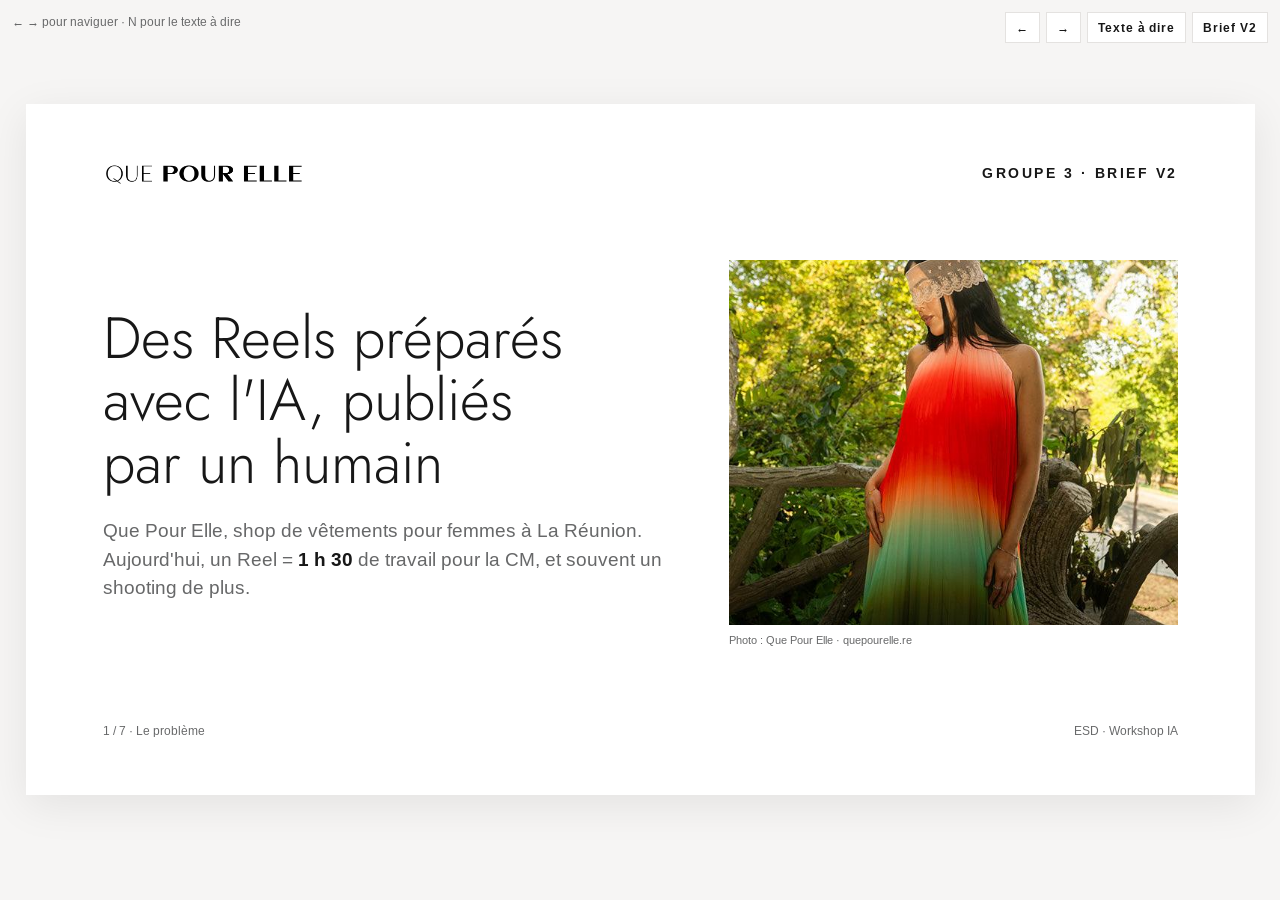
==== pitch.html @ 66012cb5 "V2 : retrait des références au cours et à la V1 Co-Authored-By: Claude Opus 5.5 <noreply@anthropic.c" ====
<!doctype html>
<html lang="fr">
<head>
<meta charset="utf-8">
<meta name="viewport" content="width=device-width,initial-scale=1,viewport-fit=cover">
<title>Que Pour Elle × IA · Pitch</title>
<meta name="description" content="Pitch du groupe 3 (Workshop IA, ESD) : Reels Instagram assistés par IA pour Que Pour Elle, en 7 slides.">
<link rel="preconnect" href="https://fonts.googleapis.com">
<link rel="preconnect" href="https://fonts.gstatic.com" crossorigin>
<link rel="stylesheet" href="https://fonts.googleapis.com/css2?family=Arimo:wght@400;500;700&family=Jost:wght@300;400;600&display=swap">
<style>
/* Deck 16:9 monochrome, DA quepourelle.re. Une slide visible à la fois sur grand écran ; empilées sur téléphone. */
:root{--bg:#ffffff;--ink:#171717;--text:#676869;--line:#e4e2e0;--surface:#f6f5f4;--risk:#c8432f;--ok:#2f6b4f;--warn:#a8610a;
  --display:"Jost","Futura","Century Gothic",system-ui,sans-serif;--body:"Arimo","Helvetica Neue",Arial,sans-serif;--logo:none}
@media (prefers-color-scheme:dark){:root:not([data-theme="light"]){--bg:#121212;--ink:#f3f2f1;--text:#a9a8a7;--line:#2e2d2c;--surface:#1c1b1b;--risk:#ef7a66;--ok:#7cc4a0;--warn:#e8a656;--logo:invert(1);color-scheme:dark}}
:root[data-theme="dark"]{--bg:#121212;--ink:#f3f2f1;--text:#a9a8a7;--line:#2e2d2c;--surface:#1c1b1b;--risk:#ef7a66;--ok:#7cc4a0;--warn:#e8a656;--logo:invert(1);color-scheme:dark}
*{box-sizing:border-box}
html,body{margin:0;height:100%}
body{background:var(--surface);color:var(--text);font-family:var(--body);overflow:hidden}
.deck{position:fixed;inset:0;display:grid;place-items:center}
.slide{width:min(96vw,calc(88vh*16/9));aspect-ratio:16/9;background:var(--bg);display:none;position:relative;
  padding:4.5% 6%;container-type:inline-size;box-shadow:0 10px 40px rgba(0,0,0,.08)}
.slide.on{display:grid;grid-template-rows:auto 1fr auto;gap:3cqi}
.slide header{display:flex;justify-content:space-between;align-items:center;font-size:1.3cqi;letter-spacing:.18em;text-transform:uppercase;color:var(--ink);font-weight:700}
.slide header img{height:2.2cqi;width:auto;filter:var(--logo)}
h1,h2{font-family:var(--display);color:var(--ink);font-weight:300;margin:0;text-wrap:balance;line-height:1.08}
h1{font-size:5.4cqi}
h2{font-size:4cqi}
p{margin:0}
.body{display:grid;gap:2.4cqi;align-content:center;font-size:1.75cqi;line-height:1.5;min-height:0}
strong{color:var(--ink)}
.split{display:grid;grid-template-columns:1.3fr 1fr;gap:4cqi;align-items:center}
.split img{width:100%;aspect-ratio:4/5;object-fit:cover;object-position:center 15%;max-height:34cqi;display:block}
.cred{font-size:1cqi;margin-top:.6cqi}
.big{font-family:var(--display);font-size:4.4cqi;color:var(--ink);font-weight:300;line-height:1;font-variant-numeric:tabular-nums}
.row{display:grid;grid-template-columns:repeat(var(--n,3),1fr);gap:2.4cqi}
.cell{border-top:.35cqi solid var(--ink);padding-top:1.4cqi;display:grid;gap:.8cqi;align-content:start}
.cell b{font-size:1.15cqi;letter-spacing:.16em;text-transform:uppercase;color:var(--ink)}
.steps{display:grid;grid-template-columns:repeat(6,1fr);gap:1cqi;font-size:1.45cqi}
.steps div{border:1px solid var(--line);padding:1.4cqi;display:grid;gap:.8cqi;align-content:start}
.w{font-size:.95cqi;letter-spacing:.14em;text-transform:uppercase;font-weight:700;padding:.3cqi .8cqi;border-radius:99px;width:max-content}
.w.h{background:var(--ink);color:var(--bg)} .w.r{border:1px solid var(--ink);color:var(--ink)} .w.ia{color:var(--ok);border:1px solid var(--ok)}
.warn{color:var(--warn);font-weight:700}
.stop{background:var(--ink);color:var(--bg);padding:2.4cqi;display:grid;gap:1cqi}
.stop strong{color:var(--bg)}
ul{margin:0;padding-left:1.2em;display:grid;gap:.6cqi}
.slide footer{display:flex;justify-content:space-between;font-size:1.1cqi;color:var(--text)}
.notes{position:fixed;left:0;right:0;bottom:0;background:var(--ink);color:var(--bg);font-size:15px;line-height:1.5;
  padding:14px max(16px,env(safe-area-inset-left,0px)) calc(14px + env(safe-area-inset-bottom,0px));max-height:34vh;overflow:auto;display:none}
.notes.on{display:block}
.notes b{letter-spacing:.12em;text-transform:uppercase;font-size:12px}
.ctrl{position:fixed;right:max(12px,env(safe-area-inset-right,0px));top:calc(12px + env(safe-area-inset-top,0px));display:flex;gap:6px;z-index:5}
.ctrl button,.ctrl a{font:600 12px var(--body);letter-spacing:.08em;background:var(--bg);color:var(--ink);border:1px solid var(--line);padding:7px 10px;cursor:pointer;text-decoration:none}
.ctrl button:focus-visible,.ctrl a:focus-visible{outline:2px solid var(--ink)}
.hint{position:fixed;left:max(12px,env(safe-area-inset-left,0px));top:calc(14px + env(safe-area-inset-top,0px));font-size:12px}
@media (max-width:700px){
  body{overflow:auto}
  .deck{position:static;display:grid;gap:16px;padding:16px max(16px,env(safe-area-inset-left,0px)) 16px max(16px,env(safe-area-inset-right,0px))}
  .slide,.slide.on{display:grid;grid-template-rows:auto 1fr auto;gap:12px;width:100%;aspect-ratio:auto;padding:22px 18px}
  .slide header{font-size:10px}.slide header img{height:14px}
  h1{font-size:28px}h2{font-size:23px}.body{font-size:15px;gap:14px}.big{font-size:34px}
  .split,.row{grid-template-columns:1fr}.steps{grid-template-columns:1fr 1fr;font-size:13px}
  .split img{max-height:260px;aspect-ratio:4/3}.cell b,.w{font-size:10px}.cred,.slide footer{font-size:10px}
  .steps div,.cell,.stop{padding:10px}
  .ctrl,.hint,.notes{display:none!important}
  .mnote{display:block!important;font-size:13px;border-top:1px solid var(--line);padding-top:10px;color:var(--text)}
}
.mnote{display:none}
@media (prefers-reduced-motion:no-preference){.slide.on{animation:in .25s ease-out}@keyframes in{from{opacity:.4}to{opacity:1}}}
</style>
</head>
<body>
<p class="hint">← → pour naviguer · N pour le texte à dire</p>
<div class="ctrl"><button type="button" id="prev" aria-label="Slide précédente">←</button><button type="button" id="next" aria-label="Slide suivante">→</button><button type="button" id="tn">Texte à dire</button><a href="index.html">Brief V2</a></div>

<main class="deck">

<section class="slide on" data-note="Bonjour, nous sommes le groupe 3. Notre cas : Que Pour Elle, une boutique de vêtements pour femmes à La Réunion. Aujourd'hui, sa Community Manager met environ 1 h 30 pour préparer un Reel, et chaque nouvelle série de visuels demande un shooting. Notre question : l'IA peut-elle l'aider à préparer ses Reels à partir des photos existantes, sans perdre la qualité ni le contrôle ?">
  <header><img src="img/logo.png" alt="Que Pour Elle" width="800" height="94"><span>Groupe 3 · Brief V2</span></header>
  <div class="body split">
    <div style="display:grid;gap:2cqi">
      <h1>Des Reels préparés avec l'IA, publiés par un humain</h1>
      <p>Que Pour Elle, shop de vêtements pour femmes à La Réunion. Aujourd'hui, un Reel = <strong>1 h 30</strong> de travail pour la CM, et souvent un shooting de plus.</p>
    </div>
    <figure style="margin:0"><img src="img/s_bagatelle3.jpg" alt="Robe longue dégradée Que Pour Elle" width="600" height="900"><figcaption class="cred">Photo : Que Pour Elle · quepourelle.re</figcaption></figure>
  </div>
  <footer><span>1 / 7 · Le problème</span><span>ESD · Workshop IA</span></footer>
  <p class="mnote">À dire : nous sommes le groupe 3. Un Reel prend 1 h 30 à la CM. L'IA peut-elle l'aider sans perdre qualité ni contrôle ?</p>
</section>

<section class="slide" data-note="Notre solution est un workflow, pas un agent : les étapes sont fixées à l'avance. Une seule étape utilise de l'IA générative : Claude rédige le script, la légende et les hashtags, à partir des seuls documents fournis. Le reste, ce sont des règles fixes : récupérer la fiche produit, vérifier que les prix correspondent, assembler la vidéo dans un modèle. Et les deux bouts restent humains : la CM choisit les photos au début, et c'est elle seule qui décide de publier à la fin. Nous n'entraînons aucun modèle : ni supervisé, ni non supervisé.">
  <header><img src="img/logo.png" alt="" width="800" height="94"><span>L'approche</span></header>
  <div class="body">
    <h2>De l'IA générative à une seule étape, des règles partout ailleurs</h2>
    <div class="steps">
      <div><span class="w h">Humain</span>Brief de la direction, la CM choisit les photos</div>
      <div><span class="w r">Règle</span>n8n lit la fiche produit Shopify</div>
      <div><span class="w ia">IA générative</span>Claude rédige script, légende, hashtags</div>
      <div><span class="w r">Règle</span>Prix et tailles comparés à la fiche</div>
      <div><span class="w r">Règle</span>Creatomate monte les vraies photos</div>
      <div><span class="w h">Humain</span>La CM valide et programme dans Meta</div>
    </div>
    <p>Un workflow aux étapes fixées, pas un agent. <strong>Aucun modèle entraîné</strong> : ni supervisé, ni non supervisé.</p>
  </div>
  <footer><span>2 / 7 · La solution</span><span>ESD · Workshop IA</span></footer>
  <p class="mnote">À dire : workflow à étapes fixes. Seule la rédaction utilise l'IA générative. La CM choisit les photos et décide de publier.</p>
</section>

<section class="slide" data-note="Ce qu'on achète. Un point important : un abonnement Claude Pro ne convient pas. C'est un compte personnel, sans accès API, et les conversations y servent à l'entraînement par défaut. Pour un usage d'entreprise, il faut l'API sous conditions commerciales : pas d'entraînement sur nos données, conservation de 30 jours. On commence par le plus petit modèle, Haiku 5.5, et on ne passe à Sonnet que si la qualité ne suffit pas. Côté accès, le workflow ne voit que le catalogue produits, jamais les clientes, et il n'a pas le droit de publier. Notre niveau de vigilance est orange : c'est possible, à condition que les contrats soient vérifiés.">
  <header><img src="img/logo.png" alt="" width="800" height="94"><span>Intégration</span></header>
  <div class="body">
    <h2>Ce qu'on achète, et ce qu'on n'ouvre pas</h2>
    <div class="row" style="--n:3">
      <div class="cell"><b>Modèle</b><p>API Claude, <strong>Haiku 5.5</strong> d'abord, Sonnet 5.5 si besoin. <span class="warn">Pas Claude Pro</span> : compte personnel, sans API.</p></div>
      <div class="cell"><b>Application</b><p><strong>n8n Cloud</strong> (Europe) orchestre. <strong>Creatomate</strong> assemble la vidéo, à tester contre un modèle CapCut.</p></div>
      <div class="cell"><b>Accès</b><p>Catalogue en <strong>lecture seule</strong>. Aucune donnée cliente. <strong>Aucun droit de publier</strong> : seule la CM programme.</p></div>
    </div>
    <p><span class="warn">Vigilance orange</span> : possible si les contrats, les accès et l'usage sont validés.</p>
  </div>
  <footer><span>3 / 7 · Ce qu'on met en place</span><span>ESD · Workshop IA</span></footer>
  <p class="mnote">À dire : Claude Pro ne convient pas, il faut l'API. Haiku d'abord. Accès en lecture seule, pas de publication automatique. Position orange.</p>
</section>

<section class="slide" data-note="Ce qu'on sécurise avant de lancer. En amont : les mannequins sont reconnaissables, donc il faut vérifier que leurs contrats couvrent les Reels et le traitement par un outil d'IA hors Union européenne. Seul un dossier de photos autorisées est relié au workflow. On demande à chaque fournisseur un contrat de traitement des données, la durée de conservation, la région, et ses chiffres de consommation. Côté règles : nous sommes déployeurs, l'usage est à risque minimal, mais l'obligation de transparence est en vigueur depuis août 2026, et un prix faux peut être une pratique commerciale trompeuse. Ces points, on les fait valider par un juriste, on ne les tranche pas seuls. En aval : la CM vérifie tout avant publication.">
  <header><img src="img/logo.png" alt="" width="800" height="94"><span>Données et juridique</span></header>
  <div class="body">
    <h2>Ce qu'on sécurise en amont et en aval</h2>
    <div class="row" style="--n:3">
      <div class="cell"><b>Personnes</b><p>Mannequins reconnaissables : contrats à vérifier. Seul un dossier <strong>« photos autorisées »</strong> est relié.</p></div>
      <div class="cell"><b>Fournisseurs</b><p>Contrat de traitement, conservation, région, sous-traitants, <strong>consommation publiée</strong>.</p></div>
      <div class="cell"><b>Règles</b><p>AI Act : déployeur, risque minimal, transparence depuis le 2 août 2026. Prix faux = pratique trompeuse. <strong>Validé par un juriste.</strong></p></div>
    </div>
    <p>Biais : la CM choisit les photos, pas l'IA, et suit chaque mois les tailles et morphologies mises en avant.</p>
  </div>
  <footer><span>4 / 7 · Contexte et cadre</span><span>ESD · Workshop IA</span></footer>
  <p class="mnote">À dire : contrats des mannequins, questions aux fournisseurs, AI Act (déployeur, risque minimal, transparence), validation par un juriste.</p>
</section>

<section class="slide" data-note="Combien ça coûte et combien ça rapporte, sans enjoliver. Sur 12 mois, avec 8 Reels par mois : entre 1 650 et 2 730 euros, en comptant le paramétrage. Le modèle lui-même coûte moins de 30 euros par an. Le gain : environ 72 heures libérées pour la CM, relecture déjà déduite. Notre conclusion honnête : sur le seul temps gagné, l'année 1 n'est pas rentable. Ça le devient si on évite au moins un shooting, ou dès l'année 2. Une heure gagnée, c'est du temps libéré, pas un euro économisé. Et nous comparerons à une option sans IA : des modèles CapCut avec des légendes types.">
  <header><img src="img/logo.png" alt="" width="800" height="94"><span>Coûts et apports</span></header>
  <div class="body">
    <h2>Combien ça coûte, combien ça rapporte</h2>
    <div class="row" style="--n:3">
      <div class="cell"><b>Coût année 1</b><span class="big">≈ 1,6 à 2,7 k€</span><p>Paramétrage, n8n, Creatomate. L'API Claude : moins de 30 €/an.</p></div>
      <div class="cell"><b>Temps libéré</b><span class="big">≈ 72 h</span><p>1 h 30 → 45 min par Reel, relecture déduite. Estimation à chronométrer.</p></div>
      <div class="cell"><b>Notre lecture</b><p><strong>Année 1 pas rentable</strong> sur le seul temps. Rentable si on évite <strong>un shooting</strong>, ou dès l'année 2.</p></div>
    </div>
    <p>Alternative sans IA à comparer : modèles CapCut ou Canva + légendes types. L'IA doit prouver qu'elle fait mieux.</p>
  </div>
  <footer><span>5 / 7 · Le coût complet</span><span>ESD · Workshop IA</span></footer>
  <p class="mnote">À dire : 1 650 à 2 730 € en année 1, 72 h libérées. Année 1 pas rentable sur le temps seul, rentable avec un shooting évité ou en année 2.</p>
</section>

<section class="slide" data-note="Les risques et quand on s'arrête. Le risque principal, c'est un prix ou une promo faux publié : il touche les clientes et la boutique. Nos mesures : un contrôle automatique qui compare la légende à la fiche, puis la vérification de la CM. Chaque mesure a un responsable réel et une preuve gardée. Côté environnement, on ne génère pas de vidéo par IA et on limite à 3 régénérations. Et surtout, on sait s'arrêter : une seule erreur de prix publiée, et on suspend. La CM peut bloquer n'importe quel Reel, et la gérante peut arrêter tout le système.">
  <header><img src="img/logo.png" alt="" width="800" height="94"><span>Risques</span></header>
  <div class="body">
    <h2>Les risques, et quand on arrête</h2>
    <div class="split" style="grid-template-columns:1fr 1fr">
      <ul>
        <li><strong>Prix ou promo faux publié</strong> : contrôle automatique + vérification de la CM.</li>
        <li><strong>Photo hors contrat</strong> : dossier « photos autorisées », géré par la gérante.</li>
        <li><strong>Relecture trop lourde</strong> : temps suivis, 3 régénérations au maximum.</li>
        <li><strong>Empreinte</strong> : pas de vidéo générée par IA, Haiku d'abord.</li>
      </ul>
      <div class="stop">
        <p><strong>On suspend si :</strong></p>
        <ul><li>1 erreur de prix est publiée</li><li>la relecture dépasse 45 min, 3 fois de suite</li><li>l'engagement baisse pendant un mois</li></ul>
        <p>La CM bloque un Reel. La gérante arrête le système.</p>
      </div>
    </div>
  </div>
  <footer><span>6 / 7 · Risques et arrêt</span><span>ESD · Workshop IA</span></footer>
  <p class="mnote">À dire : risque n°1, un prix faux. Chaque mesure a un responsable et une preuve. Une seule erreur publiée = suspension.</p>
</section>

<section class="slide" data-note="Notre recommandation : lancer un test encadré, pas un déploiement. Cette semaine, nous allons chronométrer la méthode actuelle, comparer Haiku et Sonnet sur les mêmes produits, et comparer Creatomate à une option sans IA. En parallèle, la gérante vérifie les contrats des mannequins, et nous demandons aux fournisseurs leurs garanties. Si l'IA ne fait pas mieux que l'option sans IA, nous le dirons, et ce sera une conclusion valable. Merci, nous avons vos questions.">
  <header><img src="img/logo.png" alt="" width="800" height="94"><span>Décision</span></header>
  <div class="body">
    <h2>Notre recommandation : un test encadré, pas un déploiement</h2>
    <div class="row" style="--n:3">
      <div class="cell"><b>On mesure</b><p>Le temps réel d'un Reel aujourd'hui, sur 3 essais, corrections comprises.</p></div>
      <div class="cell"><b>On compare</b><p>Haiku et Sonnet. Creatomate et un modèle CapCut. Mêmes produits, grille fixée avant.</p></div>
      <div class="cell"><b>On fait valider</b><p>Contrats des mannequins, DPA des fournisseurs, avis juridique sur la transparence.</p></div>
    </div>
    <p>Si l'IA ne fait pas mieux que l'option sans IA, <strong>nous le dirons</strong>. C'est aussi une bonne conclusion.</p>
  </div>
  <footer><span>7 / 7 · La suite</span><span>Brief complet : paolina-ai.github.io/que-pour-elle-ia</span></footer>
  <p class="mnote">À dire : un test encadré, pas un déploiement. On mesure, on compare, on fait valider. Si l'IA ne fait pas mieux, on le dira.</p>
</section>

</main>
<aside class="notes" id="notes" aria-live="polite"></aside>

<script>
(function(){
  var s=[].slice.call(document.querySelectorAll('.slide')),i=0,notes=document.getElementById('notes');
  function show(n){i=Math.max(0,Math.min(s.length-1,n));s.forEach(function(e,k){e.classList.toggle('on',k===i)});
    notes.innerHTML='<b>Texte à dire · slide '+(i+1)+'</b><br>'+s[i].getAttribute('data-note');
    if(location.hash!=='#s'+(i+1))history.replaceState(null,'','#s'+(i+1));}
  document.getElementById('prev').onclick=function(){show(i-1)};
  document.getElementById('next').onclick=function(){show(i+1)};
  document.getElementById('tn').onclick=function(){notes.classList.toggle('on')};
  document.addEventListener('keydown',function(e){
    if(e.key==='ArrowRight'||e.key===' '||e.key==='PageDown'){e.preventDefault();show(i+1)}
    else if(e.key==='ArrowLeft'||e.key==='PageUp'){e.preventDefault();show(i-1)}
    else if(e.key==='n'||e.key==='N'){notes.classList.toggle('on')}
    else if(e.key==='f'||e.key==='F'){if(document.fullscreenElement){document.exitFullscreen()}else if(document.documentElement.requestFullscreen){document.documentElement.requestFullscreen().catch(function(){})}}
  });
  function fromHash(){var m=/^#s(\d+)$/.exec(location.hash);if(m)show(parseInt(m[1],10)-1)}
  window.addEventListener('hashchange',fromHash);
  show(0);fromHash();
})();
</script>
</body>
</html>
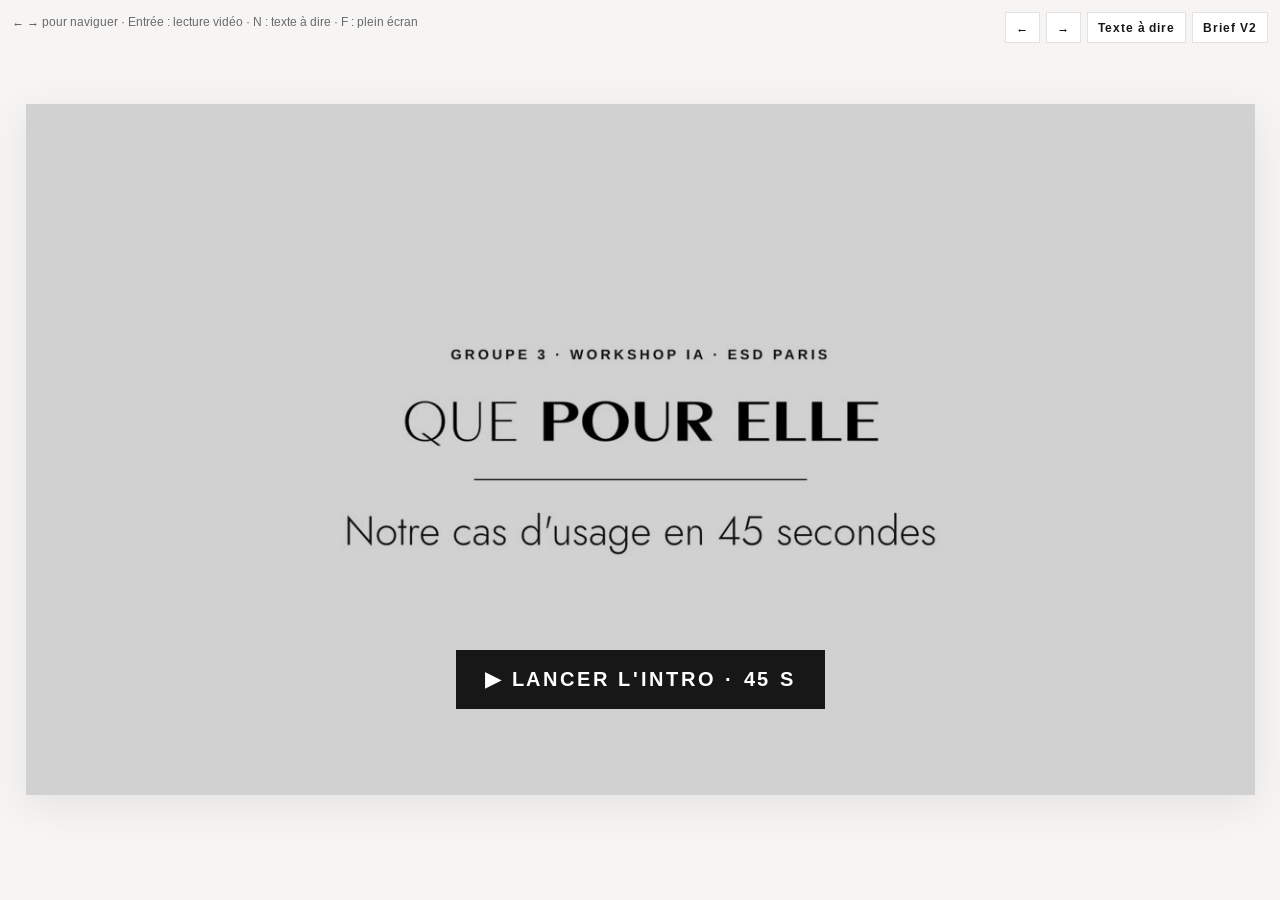
==== commit b260756f: "Workflow n8n réel, alignement brief/pitch, vidéos intro et conclusion dans le pitch Co-Authored-By: " ====
--- a/pitch.html
+++ b/pitch.html
@@ -4,7 +4,7 @@
 <meta charset="utf-8">
 <meta name="viewport" content="width=device-width,initial-scale=1,viewport-fit=cover">
 <title>Que Pour Elle × IA · Pitch</title>
-<meta name="description" content="Pitch du groupe 3 (Workshop IA, ESD) : Reels Instagram assistés par IA pour Que Pour Elle, en 7 slides.">
+<meta name="description" content="Pitch du groupe 3 (Workshop IA, ESD) : Reels Instagram assistés par IA pour Que Pour Elle, en 8 slides, avec une vidéo d'intro et une vidéo de conclusion.">
 <link rel="preconnect" href="https://fonts.googleapis.com">
 <link rel="preconnect" href="https://fonts.gstatic.com" crossorigin>
 <link rel="stylesheet" href="https://fonts.googleapis.com/css2?family=Arimo:wght@400;500;700&family=Jost:wght@300;400;600&display=swap">
@@ -67,15 +67,42 @@
 }
 .mnote{display:none}
 @media (prefers-reduced-motion:no-preference){.slide.on{animation:in .25s ease-out}@keyframes in{from{opacity:.4}to{opacity:1}}}
+.flow8{display:grid;grid-template-columns:repeat(4,1fr);gap:1.4cqi 2.6cqi;list-style:none;margin:0;padding:0;counter-reset:f;font-size:1.3cqi;line-height:1.4}
+.flow8 li{position:relative;border:1px solid var(--line);padding:1.1cqi 1.2cqi;display:grid;gap:.5cqi;align-content:start;counter-increment:f}
+.flow8 li::before{content:counter(f,decimal-leading-zero);font-family:var(--display);font-size:2cqi;font-weight:300;color:var(--ink);line-height:1}
+.flow8 li:not(:nth-child(4n))::after{content:"→";position:absolute;right:-2.1cqi;top:50%;transform:translateY(-50%);color:var(--ink);font-size:1.8cqi}
+.flow8 b{color:var(--ink);font-size:1.35cqi}
+.flow8 .ai{background:color-mix(in srgb,var(--ok) 10%,var(--bg));border-color:var(--ok)}
+.flow8 .hu{background:var(--ink);color:var(--bg);border-color:var(--ink)}.flow8 .hu::before,.flow8 .hu b{color:var(--bg)}
+.flow8 .hu .w.h{background:var(--bg);color:var(--ink)}
+.flow8 .off{border-style:dashed;background:var(--surface)}.flow8 .off>*{opacity:.6}
+.w.x{border:1px dashed var(--text);color:var(--text)}
+.cycle{display:flex;flex-wrap:wrap;gap:.8cqi;align-items:center;font-size:1.15cqi}
+.cycle code{font:700 1cqi/1 var(--body);letter-spacing:.08em;padding:.6cqi .9cqi;border:1px solid var(--ink);color:var(--ink)}
+.cycle .ok{border-color:var(--ok);color:var(--ok)}.cycle .hu{background:var(--ink);color:var(--bg)}.cycle .off{border-style:dashed;border-color:var(--text);color:var(--text)}
+@media (max-width:700px){.flow8{grid-template-columns:1fr 1fr;font-size:13px;gap:10px}.flow8 li::after{content:none!important}.flow8 b{font-size:13px}.flow8 li::before{font-size:18px}.cycle{font-size:12px}.cycle code{font-size:11px;padding:5px 7px}}
+.slide.vid{padding:0;background:#000}
+.slide.vid.on{display:block}
+.slide.vid video{width:100%;height:100%;display:block;object-fit:contain;background:#000}
+.slide.vid .play{position:absolute;inset:0;display:grid;place-items:end center;padding-bottom:7%;background:rgba(0,0,0,.18);border:0;cursor:pointer;color:#fff;font:600 1.6cqi var(--body);letter-spacing:.14em;text-transform:uppercase}
+.slide.vid .play span{background:#171717;padding:1.4cqi 2.4cqi}
+.slide.vid.playing .play{display:none}
+.slide.vid .play:focus-visible span{outline:2px solid #fff}
+@media (max-width:700px){.slide.vid,.slide.vid.on{display:block;padding:0;aspect-ratio:16/9}.slide.vid .play{font-size:13px}}
 </style>
 </head>
 <body>
-<p class="hint">← → pour naviguer · N pour le texte à dire</p>
+<p class="hint">← → pour naviguer · Entrée : lecture vidéo · N : texte à dire · F : plein écran</p>
 <div class="ctrl"><button type="button" id="prev" aria-label="Slide précédente">←</button><button type="button" id="next" aria-label="Slide suivante">→</button><button type="button" id="tn">Texte à dire</button><a href="index.html">Brief V2</a></div>
 
 <main class="deck">
 
-<section class="slide on" data-note="Bonjour, nous sommes le groupe 3. Notre cas : Que Pour Elle, une boutique de vêtements pour femmes à La Réunion. Aujourd'hui, sa Community Manager met environ 1 h 30 pour préparer un Reel, et chaque nouvelle série de visuels demande un shooting. Notre question : l'IA peut-elle l'aider à préparer ses Reels à partir des photos existantes, sans perdre la qualité ni le contrôle ?">
+<section class="slide vid on" data-note="Vidéo d'intro, 45 secondes, avec son. Lancez-la, puis flèche droite pour commencer la présentation.">
+  <video src="video/intro.mp4" poster="video/intro.jpg" preload="auto" playsinline aria-label="Vidéo d'intro : notre cas d'usage en 45 secondes"></video>
+  <button type="button" class="play"><span>▶ Lancer l'intro · 45 s</span></button>
+</section>
+
+<section class="slide" data-note="Bonjour, nous sommes le groupe 3. Notre cas : Que Pour Elle, une boutique de vêtements pour femmes à La Réunion. Aujourd'hui, sa Community Manager met environ 1 h 30 pour préparer un Reel, et chaque nouvelle série de visuels demande un shooting. Notre question : l'IA peut-elle l'aider à préparer ses Reels à partir des photos existantes, sans perdre la qualité ni le contrôle ?">
   <header><img src="img/logo.png" alt="Que Pour Elle" width="800" height="94"><span>Groupe 3 · Brief V2</span></header>
   <div class="body split">
     <div style="display:grid;gap:2cqi">
@@ -84,41 +111,61 @@
     </div>
     <figure style="margin:0"><img src="img/s_bagatelle3.jpg" alt="Robe longue dégradée Que Pour Elle" width="600" height="900"><figcaption class="cred">Photo : Que Pour Elle · quepourelle.re</figcaption></figure>
   </div>
-  <footer><span>1 / 7 · Le problème</span><span>ESD · Workshop IA</span></footer>
+  <footer><span>1 / 8 · Le problème</span><span>ESD · Workshop IA</span></footer>
   <p class="mnote">À dire : nous sommes le groupe 3. Un Reel prend 1 h 30 à la CM. L'IA peut-elle l'aider sans perdre qualité ni contrôle ?</p>
 </section>
 
-<section class="slide" data-note="Notre solution est un workflow, pas un agent : les étapes sont fixées à l'avance. Une seule étape utilise de l'IA générative : Claude rédige le script, la légende et les hashtags, à partir des seuls documents fournis. Le reste, ce sont des règles fixes : récupérer la fiche produit, vérifier que les prix correspondent, assembler la vidéo dans un modèle. Et les deux bouts restent humains : la CM choisit les photos au début, et c'est elle seule qui décide de publier à la fin. Nous n'entraînons aucun modèle : ni supervisé, ni non supervisé.">
+<section class="slide" data-note="Notre solution est un workflow, pas un agent : les étapes sont fixées à l'avance. L'IA générative n'intervient qu'à deux endroits : GPT rédige la légende à partir des seuls faits du produit, et Claude la relit, comme un second regard d'un autre éditeur. Le reste, ce sont des règles fixes : lire le calendrier, bloquer s'il manque des faits, ranger le résultat, et plus tard assembler la vidéo dans un modèle. Et les deux bouts restent humains : la CM choisit les photos au début, et c'est elle seule qui décide de publier à la fin. Nous n'entraînons aucun modèle : ni supervisé, ni non supervisé.">
   <header><img src="img/logo.png" alt="" width="800" height="94"><span>L'approche</span></header>
   <div class="body">
-    <h2>De l'IA générative à une seule étape, des règles partout ailleurs</h2>
+    <h2>Deux IA qui se relisent, des règles partout ailleurs</h2>
     <div class="steps">
       <div><span class="w h">Humain</span>Brief de la direction, la CM choisit les photos</div>
-      <div><span class="w r">Règle</span>n8n lit la fiche produit Shopify</div>
-      <div><span class="w ia">IA générative</span>Claude rédige script, légende, hashtags</div>
-      <div><span class="w r">Règle</span>Prix et tailles comparés à la fiche</div>
-      <div><span class="w r">Règle</span>Creatomate monte les vraies photos</div>
+      <div><span class="w r">Règle</span>n8n lit le calendrier Google Sheets</div>
+      <div><span class="w ia">IA générative</span>GPT-5.5 rédige la légende</div>
+      <div><span class="w ia">IA générative</span>Claude contrôle faits, prix, ton</div>
+      <div><span class="w r">Règle · à tester</span>Montage des vraies photos</div>
       <div><span class="w h">Humain</span>La CM valide et programme dans Meta</div>
     </div>
     <p>Un workflow aux étapes fixées, pas un agent. <strong>Aucun modèle entraîné</strong> : ni supervisé, ni non supervisé.</p>
   </div>
-  <footer><span>2 / 7 · La solution</span><span>ESD · Workshop IA</span></footer>
-  <p class="mnote">À dire : workflow à étapes fixes. Seule la rédaction utilise l'IA générative. La CM choisit les photos et décide de publier.</p>
-</section>
-
-<section class="slide" data-note="Ce qu'on achète. Un point important : un abonnement Claude Pro ne convient pas. C'est un compte personnel, sans accès API, et les conversations y servent à l'entraînement par défaut. Pour un usage d'entreprise, il faut l'API sous conditions commerciales : pas d'entraînement sur nos données, conservation de 30 jours. On commence par le plus petit modèle, Haiku 5.5, et on ne passe à Sonnet que si la qualité ne suffit pas. Côté accès, le workflow ne voit que le catalogue produits, jamais les clientes, et il n'a pas le droit de publier. Notre niveau de vigilance est orange : c'est possible, à condition que les contrats soient vérifiés.">
+  <footer><span>2 / 8 · La solution</span><span>ESD · Workshop IA</span></footer>
+  <p class="mnote">À dire : workflow à étapes fixes. GPT rédige, Claude contrôle, des règles partout ailleurs. La CM choisit les photos et décide de publier.</p>
+</section>
+
+<section class="slide" data-note="Et ce n'est pas qu'un plan : nous avons construit un prototype dans n8n. Il est en mode préparation, il ne publie rien. On le lance à la main. Il lit notre calendrier Instagram dans Google Sheets et prend la prochaine ligne à préparer. S'il manque des informations sur le produit, il ne rédige rien et signale la ligne. Sinon, GPT rédige la légende, et Claude la relit comme un second regard : faits, prix, ton. Le résultat revient dans le calendrier, prêt ou à revoir. Ensuite c'est la CM : elle ajoute le visuel final, vérifie les droits et valide. La publication automatique existe, mais nous l'avons volontairement coupée.">
+  <header><img src="img/logo.png" alt="" width="800" height="94"><span>Le prototype n8n</span></header>
+  <div class="body" style="gap:1.8cqi">
+    <h2>Notre workflow n8n, construit et testé à la main</h2>
+    <ol class="flow8">
+      <li><span class="w r">Règle</span><b>Test manuel</b><span>Un test à la fois. Pas de lancement auto.</span></li>
+      <li><span class="w r">Règle</span><b>Calendrier Sheets</b><span>Prend la ligne suivante à préparer.</span></li>
+      <li><span class="w r">Règle</span><b>Faits suffisants ?</b><span>Sinon : rien n'est rédigé, à revoir.</span></li>
+      <li class="ai"><span class="w ia">IA</span><b>GPT-5.5 rédige</b><span>La légende, à partir des seuls faits.</span></li>
+      <li class="ai"><span class="w ia">IA</span><b>Claude contrôle</b><span>Faits, prix, ton. Rend un verdict.</span></li>
+      <li><span class="w r">Règle</span><b>Retour au calendrier</b><span>Légende + statut prêt ou à revoir.</span></li>
+      <li class="hu"><span class="w h">Humain</span><b>La CM valide</b><span>Média final, droits, corrections.</span></li>
+      <li class="off"><span class="w x">Désactivé</span><b>Publication</b><span>Construite, mais coupée exprès.</span></li>
+    </ol>
+    <div class="cycle"><code>GENERATE</code>→<code class="ok">CONTENT_READY</code>ou<code>REVIEW</code>→<code class="hu">READY</code>→<code class="off">PUBLIÉ · OFF</code></div>
+  </div>
+  <footer><span>3 / 8 · Le prototype</span><span>ESD · Workshop IA</span></footer>
+  <p class="mnote">À dire : prototype n8n réel, en mode préparation. GPT rédige, Claude contrôle, la CM valide. La publication automatique est coupée.</p>
+</section>
+
+<section class="slide" data-note="Ce qu'on achète. Un point important : un abonnement Claude Pro ne convient pas. C'est un compte personnel, sans accès API, et les conversations y servent à l'entraînement par défaut. Pour un usage d'entreprise, il faut les API d'OpenAI et d'Anthropic sous conditions commerciales : pas d'entraînement sur nos données par défaut, et un contrat de traitement avec chacun. Deux éditeurs, c'est voulu : celui qui contrôle n'est pas celui qui a écrit. Côté accès, le workflow ne voit que le calendrier, jamais les clientes, et sa branche de publication est coupée. Notre niveau de vigilance est orange : c'est possible, à condition que les contrats soient vérifiés.">
   <header><img src="img/logo.png" alt="" width="800" height="94"><span>Intégration</span></header>
   <div class="body">
     <h2>Ce qu'on achète, et ce qu'on n'ouvre pas</h2>
     <div class="row" style="--n:3">
-      <div class="cell"><b>Modèle</b><p>API Claude, <strong>Haiku 5.5</strong> d'abord, Sonnet 5.5 si besoin. <span class="warn">Pas Claude Pro</span> : compte personnel, sans API.</p></div>
-      <div class="cell"><b>Application</b><p><strong>n8n Cloud</strong> (Europe) orchestre. <strong>Creatomate</strong> assemble la vidéo, à tester contre un modèle CapCut.</p></div>
-      <div class="cell"><b>Accès</b><p>Catalogue en <strong>lecture seule</strong>. Aucune donnée cliente. <strong>Aucun droit de publier</strong> : seule la CM programme.</p></div>
+      <div class="cell"><b>Modèle</b><p>API <strong>GPT-5.5</strong> pour rédiger, API <strong>Claude Sonnet 5.5</strong> pour contrôler. <span class="warn">Pas d'abonnement perso</span> (Claude Pro, ChatGPT Plus) : pas d'API.</p></div>
+      <div class="cell"><b>Application</b><p><strong>n8n Cloud</strong> (Europe) orchestre, <strong>Google Sheets</strong> sert de calendrier. Montage vidéo : Creatomate contre CapCut, à tester.</p></div>
+      <div class="cell"><b>Accès</b><p>Le <strong>calendrier</strong> seulement. Aucune donnée cliente. <strong>Publication coupée</strong> : seule la CM programme.</p></div>
     </div>
     <p><span class="warn">Vigilance orange</span> : possible si les contrats, les accès et l'usage sont validés.</p>
   </div>
-  <footer><span>3 / 7 · Ce qu'on met en place</span><span>ESD · Workshop IA</span></footer>
-  <p class="mnote">À dire : Claude Pro ne convient pas, il faut l'API. Haiku d'abord. Accès en lecture seule, pas de publication automatique. Position orange.</p>
+  <footer><span>4 / 8 · Ce qu'on met en place</span><span>ESD · Workshop IA</span></footer>
+  <p class="mnote">À dire : pas d'abonnement perso, il faut les API. GPT rédige, Claude contrôle : deux éditeurs, deux contrats. Calendrier seulement, publication coupée. Position orange.</p>
 </section>
 
 <section class="slide" data-note="Ce qu'on sécurise avant de lancer. En amont : les mannequins sont reconnaissables, donc il faut vérifier que leurs contrats couvrent les Reels et le traitement par un outil d'IA hors Union européenne. Seul un dossier de photos autorisées est relié au workflow. On demande à chaque fournisseur un contrat de traitement des données, la durée de conservation, la région, et ses chiffres de consommation. Côté règles : nous sommes déployeurs, l'usage est à risque minimal, mais l'obligation de transparence est en vigueur depuis août 2026, et un prix faux peut être une pratique commerciale trompeuse. Ces points, on les fait valider par un juriste, on ne les tranche pas seuls. En aval : la CM vérifie tout avant publication.">
@@ -132,7 +179,7 @@
     </div>
     <p>Biais : la CM choisit les photos, pas l'IA, et suit chaque mois les tailles et morphologies mises en avant.</p>
   </div>
-  <footer><span>4 / 7 · Contexte et cadre</span><span>ESD · Workshop IA</span></footer>
+  <footer><span>5 / 8 · Contexte et cadre</span><span>ESD · Workshop IA</span></footer>
   <p class="mnote">À dire : contrats des mannequins, questions aux fournisseurs, AI Act (déployeur, risque minimal, transparence), validation par un juriste.</p>
 </section>
 
@@ -141,13 +188,13 @@
   <div class="body">
     <h2>Combien ça coûte, combien ça rapporte</h2>
     <div class="row" style="--n:3">
-      <div class="cell"><b>Coût année 1</b><span class="big">≈ 1,6 à 2,7 k€</span><p>Paramétrage, n8n, Creatomate. L'API Claude : moins de 30 €/an.</p></div>
+      <div class="cell"><b>Coût année 1</b><span class="big">≈ 1,6 à 2,7 k€</span><p>Paramétrage, n8n, Creatomate. Les API GPT + Claude : moins de 30 €/an.</p></div>
       <div class="cell"><b>Temps libéré</b><span class="big">≈ 72 h</span><p>1 h 30 → 45 min par Reel, relecture déduite. Estimation à chronométrer.</p></div>
       <div class="cell"><b>Notre lecture</b><p><strong>Année 1 pas rentable</strong> sur le seul temps. Rentable si on évite <strong>un shooting</strong>, ou dès l'année 2.</p></div>
     </div>
     <p>Alternative sans IA à comparer : modèles CapCut ou Canva + légendes types. L'IA doit prouver qu'elle fait mieux.</p>
   </div>
-  <footer><span>5 / 7 · Le coût complet</span><span>ESD · Workshop IA</span></footer>
+  <footer><span>6 / 8 · Le coût complet</span><span>ESD · Workshop IA</span></footer>
   <p class="mnote">À dire : 1 650 à 2 730 € en année 1, 72 h libérées. Année 1 pas rentable sur le temps seul, rentable avec un shooting évité ou en année 2.</p>
 </section>
 
@@ -160,7 +207,7 @@
         <li><strong>Prix ou promo faux publié</strong> : contrôle automatique + vérification de la CM.</li>
         <li><strong>Photo hors contrat</strong> : dossier « photos autorisées », géré par la gérante.</li>
         <li><strong>Relecture trop lourde</strong> : temps suivis, 3 régénérations au maximum.</li>
-        <li><strong>Empreinte</strong> : pas de vidéo générée par IA, Haiku d'abord.</li>
+        <li><strong>Empreinte</strong> : pas de vidéo générée par IA, test d'un modèle plus petit.</li>
       </ul>
       <div class="stop">
         <p><strong>On suspend si :</strong></p>
@@ -169,23 +216,28 @@
       </div>
     </div>
   </div>
-  <footer><span>6 / 7 · Risques et arrêt</span><span>ESD · Workshop IA</span></footer>
+  <footer><span>7 / 8 · Risques et arrêt</span><span>ESD · Workshop IA</span></footer>
   <p class="mnote">À dire : risque n°1, un prix faux. Chaque mesure a un responsable et une preuve. Une seule erreur publiée = suspension.</p>
 </section>
 
-<section class="slide" data-note="Notre recommandation : lancer un test encadré, pas un déploiement. Cette semaine, nous allons chronométrer la méthode actuelle, comparer Haiku et Sonnet sur les mêmes produits, et comparer Creatomate à une option sans IA. En parallèle, la gérante vérifie les contrats des mannequins, et nous demandons aux fournisseurs leurs garanties. Si l'IA ne fait pas mieux que l'option sans IA, nous le dirons, et ce sera une conclusion valable. Merci, nous avons vos questions.">
+<section class="slide" data-note="Notre recommandation : lancer un test encadré, pas un déploiement. Cette semaine, nous allons chronométrer la méthode actuelle, vérifier que Claude attrape bien des erreurs glissées exprès dans les légendes de GPT, et comparer Creatomate à une option sans IA. En parallèle, la gérante vérifie les contrats des mannequins, et nous demandons aux fournisseurs leurs garanties. Si l'IA ne fait pas mieux que l'option sans IA, nous le dirons, et ce sera une conclusion valable. Merci, nous avons vos questions.">
   <header><img src="img/logo.png" alt="" width="800" height="94"><span>Décision</span></header>
   <div class="body">
     <h2>Notre recommandation : un test encadré, pas un déploiement</h2>
     <div class="row" style="--n:3">
       <div class="cell"><b>On mesure</b><p>Le temps réel d'un Reel aujourd'hui, sur 3 essais, corrections comprises.</p></div>
-      <div class="cell"><b>On compare</b><p>Haiku et Sonnet. Creatomate et un modèle CapCut. Mêmes produits, grille fixée avant.</p></div>
+      <div class="cell"><b>On compare</b><p>Claude attrape-t-il les erreurs glissées exprès ? Creatomate contre CapCut. Grille fixée avant.</p></div>
       <div class="cell"><b>On fait valider</b><p>Contrats des mannequins, DPA des fournisseurs, avis juridique sur la transparence.</p></div>
     </div>
     <p>Si l'IA ne fait pas mieux que l'option sans IA, <strong>nous le dirons</strong>. C'est aussi une bonne conclusion.</p>
   </div>
-  <footer><span>7 / 7 · La suite</span><span>Brief complet : paolina-ai.github.io/que-pour-elle-ia</span></footer>
+  <footer><span>8 / 8 · La suite</span><span>Brief complet : paolina-ai.github.io/que-pour-elle-ia</span></footer>
   <p class="mnote">À dire : un test encadré, pas un déploiement. On mesure, on compare, on fait valider. Si l'IA ne fait pas mieux, on le dira.</p>
+</section>
+
+<section class="slide vid" data-note="Vidéo de conclusion, 25 secondes, avec son. Elle se lance seule ; ensuite, place aux questions.">
+  <video src="video/conclusion.mp4" poster="video/conclusion.jpg" preload="auto" playsinline aria-label="Vidéo de conclusion : ce qu'on retient"></video>
+  <button type="button" class="play"><span>▶ Lancer la conclusion · 25 s</span></button>
 </section>
 
 </main>
@@ -194,15 +246,20 @@
 <script>
 (function(){
   var s=[].slice.call(document.querySelectorAll('.slide')),i=0,notes=document.getElementById('notes');
-  function show(n){i=Math.max(0,Math.min(s.length-1,n));s.forEach(function(e,k){e.classList.toggle('on',k===i)});
+  function vids(){s.forEach(function(e,k){var v=e.querySelector('video');if(v&&k!==i&&!v.paused){v.pause();v.currentTime=0;e.classList.remove('playing')}})}
+  function play(e){var v=e.querySelector('video');if(!v)return;var p=v.play();e.classList.add('playing');if(p&&p.catch)p.catch(function(){e.classList.remove('playing')})}
+  s.forEach(function(e){var v=e.querySelector('video');if(!v)return;e.querySelector('.play').onclick=function(){play(e)};
+    v.onclick=function(){if(v.paused){play(e)}else{v.pause();e.classList.remove('playing')}};v.onended=function(){e.classList.remove('playing')}});
+  function show(n,auto){var was=i;i=Math.max(0,Math.min(s.length-1,n));if(i===was)auto=0;s.forEach(function(e,k){e.classList.toggle('on',k===i)});vids();if(auto&&s[i].classList.contains('vid'))play(s[i]);
     notes.innerHTML='<b>Texte à dire · slide '+(i+1)+'</b><br>'+s[i].getAttribute('data-note');
     if(location.hash!=='#s'+(i+1))history.replaceState(null,'','#s'+(i+1));}
-  document.getElementById('prev').onclick=function(){show(i-1)};
-  document.getElementById('next').onclick=function(){show(i+1)};
+  document.getElementById('prev').onclick=function(){show(i-1,1)};
+  document.getElementById('next').onclick=function(){show(i+1,1)};
   document.getElementById('tn').onclick=function(){notes.classList.toggle('on')};
   document.addEventListener('keydown',function(e){
-    if(e.key==='ArrowRight'||e.key===' '||e.key==='PageDown'){e.preventDefault();show(i+1)}
-    else if(e.key==='ArrowLeft'||e.key==='PageUp'){e.preventDefault();show(i-1)}
+    if(e.key==='ArrowRight'||e.key===' '||e.key==='PageDown'){e.preventDefault();show(i+1,1)}
+    else if(e.key==='ArrowLeft'||e.key==='PageUp'){e.preventDefault();show(i-1,1)}
+    else if(e.key==='Enter'&&s[i].classList.contains('vid')){e.preventDefault();var v=s[i].querySelector('video');if(v.paused){play(s[i])}else{v.pause();s[i].classList.remove('playing')}}
     else if(e.key==='n'||e.key==='N'){notes.classList.toggle('on')}
     else if(e.key==='f'||e.key==='F'){if(document.fullscreenElement){document.exitFullscreen()}else if(document.documentElement.requestFullscreen){document.documentElement.requestFullscreen().catch(function(){})}}
   });
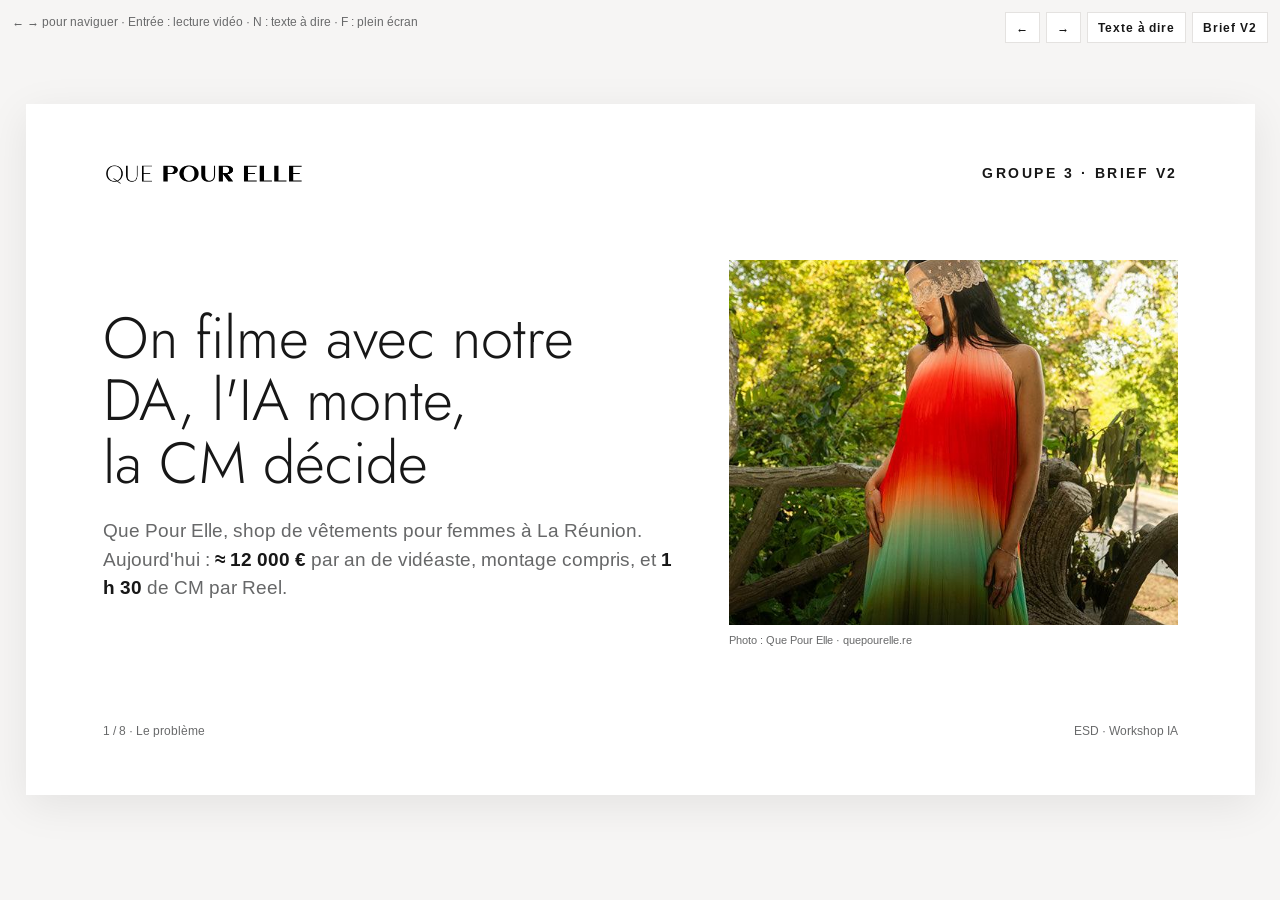
==== commit 3b5e2579: "Pitch : retrait de la vidéo d'intro Co-Authored-By: Claude Opus 5.5 <noreply@anthropic.com>" ====
--- a/pitch.html
+++ b/pitch.html
@@ -4,7 +4,7 @@
 <meta charset="utf-8">
 <meta name="viewport" content="width=device-width,initial-scale=1,viewport-fit=cover">
 <title>Que Pour Elle × IA · Pitch</title>
-<meta name="description" content="Pitch du groupe 3 (Workshop IA, ESD) : Reels Instagram assistés par IA pour Que Pour Elle, en 8 slides, avec une vidéo d'intro et une vidéo de conclusion.">
+<meta name="description" content="Pitch du groupe 3 (Workshop IA, ESD) : Reels Instagram de Que Pour Elle filmés avec notre DA et montés par l'IA, en 8 slides, avec une vidéo de conclusion.">
 <link rel="preconnect" href="https://fonts.googleapis.com">
 <link rel="preconnect" href="https://fonts.gstatic.com" crossorigin>
 <link rel="stylesheet" href="https://fonts.googleapis.com/css2?family=Arimo:wght@400;500;700&family=Jost:wght@300;400;600&display=swap">
@@ -97,43 +97,38 @@
 
 <main class="deck">
 
-<section class="slide vid on" data-note="Vidéo d'intro, 45 secondes, avec son. Lancez-la, puis flèche droite pour commencer la présentation.">
-  <video src="video/intro.mp4" poster="video/intro.jpg" preload="auto" playsinline aria-label="Vidéo d'intro : notre cas d'usage en 45 secondes"></video>
-  <button type="button" class="play"><span>▶ Lancer l'intro · 45 s</span></button>
-</section>
-
-<section class="slide" data-note="Bonjour, nous sommes le groupe 3. Notre cas : Que Pour Elle, une boutique de vêtements pour femmes à La Réunion. Aujourd'hui, sa Community Manager met environ 1 h 30 pour préparer un Reel, et chaque nouvelle série de visuels demande un shooting. Notre question : l'IA peut-elle l'aider à préparer ses Reels à partir des photos existantes, sans perdre la qualité ni le contrôle ?">
+<section class="slide on" data-note="Bonjour, nous sommes le groupe 3. Notre cas : Que Pour Elle, une boutique de vêtements pour femmes à La Réunion. Aujourd'hui, un Reel demande environ 1 h 30 à sa Community Manager, et le montage des vidéos de shooting est souvent payé à un vidéaste. Après réflexion, nous avons tranché : l'IA ne remplace pas la création. Nos shootings restent faits avec notre propre direction artistique. En revanche, l'IA peut prendre en charge tout le montage. Notre question : peut-elle le faire aussi bien, plus vite et pour moins cher ?">
   <header><img src="img/logo.png" alt="Que Pour Elle" width="800" height="94"><span>Groupe 3 · Brief V2</span></header>
   <div class="body split">
     <div style="display:grid;gap:2cqi">
-      <h1>Des Reels préparés avec l'IA, publiés par un humain</h1>
-      <p>Que Pour Elle, shop de vêtements pour femmes à La Réunion. Aujourd'hui, un Reel = <strong>1 h 30</strong> de travail pour la CM, et souvent un shooting de plus.</p>
+      <h1>On filme avec notre DA, l'IA monte, la CM décide</h1>
+      <p>Que Pour Elle, shop de vêtements pour femmes à La Réunion. Aujourd'hui : <strong>≈ 12 000 €</strong> par an de vidéaste, montage compris, et <strong>1 h 30</strong> de CM par Reel.</p>
     </div>
     <figure style="margin:0"><img src="img/s_bagatelle3.jpg" alt="Robe longue dégradée Que Pour Elle" width="600" height="900"><figcaption class="cred">Photo : Que Pour Elle · quepourelle.re</figcaption></figure>
   </div>
   <footer><span>1 / 8 · Le problème</span><span>ESD · Workshop IA</span></footer>
-  <p class="mnote">À dire : nous sommes le groupe 3. Un Reel prend 1 h 30 à la CM. L'IA peut-elle l'aider sans perdre qualité ni contrôle ?</p>
-</section>
-
-<section class="slide" data-note="Notre solution est un workflow, pas un agent : les étapes sont fixées à l'avance. L'IA générative n'intervient qu'à deux endroits : GPT rédige la légende à partir des seuls faits du produit, et Claude la relit, comme un second regard d'un autre éditeur. Le reste, ce sont des règles fixes : lire le calendrier, bloquer s'il manque des faits, ranger le résultat, et plus tard assembler la vidéo dans un modèle. Et les deux bouts restent humains : la CM choisit les photos au début, et c'est elle seule qui décide de publier à la fin. Nous n'entraînons aucun modèle : ni supervisé, ni non supervisé.">
+  <p class="mnote">À dire : nous sommes le groupe 3. On garde les shootings et notre DA. L'IA peut-elle faire tout le montage, aussi bien et pour moins cher ?</p>
+</section>
+
+<section class="slide" data-note="Notre solution est un workflow, pas un agent : les étapes sont fixées à l'avance. Tout commence par un shooting humain : notre direction artistique choisit les tenues, le cadre, les plans de caméra, le défilé et la démarche. C'est la limite que nous avons posée : l'IA ne crée pas l'image de la marque. Ensuite, la CM donne les rushes à un outil de montage par IA, qui monte le Reel de A à Z : rythme, musique, transitions, motion design, changements de plan. En parallèle, GPT rédige la légende et Claude la relit. À la fin, c'est la CM seule qui valide et programme. Nous n'entraînons aucun modèle : ni supervisé, ni non supervisé.">
   <header><img src="img/logo.png" alt="" width="800" height="94"><span>L'approche</span></header>
   <div class="body">
-    <h2>Deux IA qui se relisent, des règles partout ailleurs</h2>
+    <h2>L'humain crée, l'IA monte, la CM décide</h2>
     <div class="steps">
-      <div><span class="w h">Humain</span>Brief de la direction, la CM choisit les photos</div>
-      <div><span class="w r">Règle</span>n8n lit le calendrier Google Sheets</div>
+      <div><span class="w h">Humain</span>Shooting avec notre DA : tenues, plans, défilé</div>
+      <div><span class="w h">Humain</span>La CM choisit les rushes autorisés</div>
+      <div><span class="w ia">IA · montage</span>Rythme, musique, transitions, motion design</div>
       <div><span class="w ia">IA générative</span>GPT-5.5 rédige la légende</div>
       <div><span class="w ia">IA générative</span>Claude contrôle faits, prix, ton</div>
-      <div><span class="w r">Règle · à tester</span>Montage des vraies photos</div>
       <div><span class="w h">Humain</span>La CM valide et programme dans Meta</div>
     </div>
-    <p>Un workflow aux étapes fixées, pas un agent. <strong>Aucun modèle entraîné</strong> : ni supervisé, ni non supervisé.</p>
+    <p><strong>L'IA ne crée pas l'image de la marque</strong> : elle monte nos rushes. Aucun modèle entraîné, aucune image générée.</p>
   </div>
   <footer><span>2 / 8 · La solution</span><span>ESD · Workshop IA</span></footer>
-  <p class="mnote">À dire : workflow à étapes fixes. GPT rédige, Claude contrôle, des règles partout ailleurs. La CM choisit les photos et décide de publier.</p>
-</section>
-
-<section class="slide" data-note="Et ce n'est pas qu'un plan : nous avons construit un prototype dans n8n. Il est en mode préparation, il ne publie rien. On le lance à la main. Il lit notre calendrier Instagram dans Google Sheets et prend la prochaine ligne à préparer. S'il manque des informations sur le produit, il ne rédige rien et signale la ligne. Sinon, GPT rédige la légende, et Claude la relit comme un second regard : faits, prix, ton. Le résultat revient dans le calendrier, prêt ou à revoir. Ensuite c'est la CM : elle ajoute le visuel final, vérifie les droits et valide. La publication automatique existe, mais nous l'avons volontairement coupée.">
+  <p class="mnote">À dire : shooting avec notre DA, l'IA monte les rushes de A à Z, GPT rédige la légende, Claude contrôle, la CM décide.</p>
+</section>
+
+<section class="slide" data-note="Et ce n'est pas qu'un plan : nous avons construit un prototype dans n8n. Il est en mode préparation, il ne publie rien. On le lance à la main. Il lit notre calendrier Instagram dans Google Sheets et prend la prochaine ligne à préparer. S'il manque des informations sur le produit, il ne rédige rien et signale la ligne. Sinon, GPT rédige la légende, et Claude la relit comme un second regard : faits, prix, ton. Le résultat revient dans le calendrier, prêt ou à revoir. Ensuite c'est la CM : elle ajoute la vidéo montée par l'IA, vérifie les droits et valide. La publication automatique existe, mais nous l'avons volontairement coupée.">
   <header><img src="img/logo.png" alt="" width="800" height="94"><span>Le prototype n8n</span></header>
   <div class="body" style="gap:1.8cqi">
     <h2>Notre workflow n8n, construit et testé à la main</h2>
@@ -144,7 +139,7 @@
       <li class="ai"><span class="w ia">IA</span><b>GPT-5.5 rédige</b><span>La légende, à partir des seuls faits.</span></li>
       <li class="ai"><span class="w ia">IA</span><b>Claude contrôle</b><span>Faits, prix, ton. Rend un verdict.</span></li>
       <li><span class="w r">Règle</span><b>Retour au calendrier</b><span>Légende + statut prêt ou à revoir.</span></li>
-      <li class="hu"><span class="w h">Humain</span><b>La CM valide</b><span>Média final, droits, corrections.</span></li>
+      <li class="hu"><span class="w h">Humain</span><b>La CM valide</b><span>Vidéo montée par l'IA, droits, corrections.</span></li>
       <li class="off"><span class="w x">Désactivé</span><b>Publication</b><span>Construite, mais coupée exprès.</span></li>
     </ol>
     <div class="cycle"><code>GENERATE</code>→<code class="ok">CONTENT_READY</code>ou<code>REVIEW</code>→<code class="hu">READY</code>→<code class="off">PUBLIÉ · OFF</code></div>
@@ -153,83 +148,84 @@
   <p class="mnote">À dire : prototype n8n réel, en mode préparation. GPT rédige, Claude contrôle, la CM valide. La publication automatique est coupée.</p>
 </section>
 
-<section class="slide" data-note="Ce qu'on achète. Un point important : un abonnement Claude Pro ne convient pas. C'est un compte personnel, sans accès API, et les conversations y servent à l'entraînement par défaut. Pour un usage d'entreprise, il faut les API d'OpenAI et d'Anthropic sous conditions commerciales : pas d'entraînement sur nos données par défaut, et un contrat de traitement avec chacun. Deux éditeurs, c'est voulu : celui qui contrôle n'est pas celui qui a écrit. Côté accès, le workflow ne voit que le calendrier, jamais les clientes, et sa branche de publication est coupée. Notre niveau de vigilance est orange : c'est possible, à condition que les contrats soient vérifiés.">
+<section class="slide" data-note="Ce qu'on achète. Un point important : un abonnement Claude Pro ne convient pas. C'est un compte personnel, sans accès API, et les conversations y servent à l'entraînement par défaut. Pour un usage d'entreprise, il faut les API d'OpenAI et d'Anthropic sous conditions commerciales : pas d'entraînement sur nos données par défaut, et un contrat de traitement avec chacun. Deux éditeurs, c'est voulu : celui qui contrôle n'est pas celui qui a écrit. Pour le montage, un outil comme CapCut Pro, autour de 200 euros par an, à comparer avec Descript. Attention : ses conditions d'utilisation doivent être relues, car nos rushes montrent des mannequins. Côté accès, le workflow ne voit que le calendrier, jamais les clientes, et sa branche de publication est coupée. Notre niveau de vigilance est orange : c'est possible, à condition que les contrats soient vérifiés.">
   <header><img src="img/logo.png" alt="" width="800" height="94"><span>Intégration</span></header>
   <div class="body">
     <h2>Ce qu'on achète, et ce qu'on n'ouvre pas</h2>
     <div class="row" style="--n:3">
       <div class="cell"><b>Modèle</b><p>API <strong>GPT-5.5</strong> pour rédiger, API <strong>Claude Sonnet 5.5</strong> pour contrôler. <span class="warn">Pas d'abonnement perso</span> (Claude Pro, ChatGPT Plus) : pas d'API.</p></div>
-      <div class="cell"><b>Application</b><p><strong>n8n Cloud</strong> (Europe) orchestre, <strong>Google Sheets</strong> sert de calendrier. Montage vidéo : Creatomate contre CapCut, à tester.</p></div>
-      <div class="cell"><b>Accès</b><p>Le <strong>calendrier</strong> seulement. Aucune donnée cliente. <strong>Publication coupée</strong> : seule la CM programme.</p></div>
+      <div class="cell"><b>Application</b><p><strong>Montage IA</strong> : CapCut Pro, Descript à comparer. <strong>n8n Cloud</strong> (Europe) et <strong>Google Sheets</strong> pour la légende.</p></div>
+      <div class="cell"><b>Accès</b><p>Les <strong>rushes autorisés</strong> et le calendrier seulement. Aucune donnée cliente. <strong>Publication coupée</strong>.</p></div>
     </div>
     <p><span class="warn">Vigilance orange</span> : possible si les contrats, les accès et l'usage sont validés.</p>
   </div>
   <footer><span>4 / 8 · Ce qu'on met en place</span><span>ESD · Workshop IA</span></footer>
-  <p class="mnote">À dire : pas d'abonnement perso, il faut les API. GPT rédige, Claude contrôle : deux éditeurs, deux contrats. Calendrier seulement, publication coupée. Position orange.</p>
-</section>
-
-<section class="slide" data-note="Ce qu'on sécurise avant de lancer. En amont : les mannequins sont reconnaissables, donc il faut vérifier que leurs contrats couvrent les Reels et le traitement par un outil d'IA hors Union européenne. Seul un dossier de photos autorisées est relié au workflow. On demande à chaque fournisseur un contrat de traitement des données, la durée de conservation, la région, et ses chiffres de consommation. Côté règles : nous sommes déployeurs, l'usage est à risque minimal, mais l'obligation de transparence est en vigueur depuis août 2026, et un prix faux peut être une pratique commerciale trompeuse. Ces points, on les fait valider par un juriste, on ne les tranche pas seuls. En aval : la CM vérifie tout avant publication.">
+  <p class="mnote">À dire : pas d'abonnement perso, il faut les API. GPT rédige, Claude contrôle : deux éditeurs, deux contrats. Outil de montage : conditions à relire. Publication coupée. Position orange.</p>
+</section>
+
+<section class="slide" data-note="Ce qu'on sécurise avant de lancer. En amont : les mannequins sont reconnaissables, donc il faut vérifier que leurs contrats couvrent les Reels et le traitement par un outil d'IA hors Union européenne. Seul un dossier de rushes autorisés est envoyé à l'outil de montage. On demande à chaque fournisseur un contrat de traitement des données, la durée de conservation, la région, et ses chiffres de consommation. Côté règles : nous sommes déployeurs, l'usage est à risque minimal, mais l'obligation de transparence est en vigueur depuis août 2026, et un prix faux peut être une pratique commerciale trompeuse. Ces points, on les fait valider par un juriste, on ne les tranche pas seuls. En aval : la CM vérifie tout avant publication.">
   <header><img src="img/logo.png" alt="" width="800" height="94"><span>Données et juridique</span></header>
   <div class="body">
     <h2>Ce qu'on sécurise en amont et en aval</h2>
     <div class="row" style="--n:3">
-      <div class="cell"><b>Personnes</b><p>Mannequins reconnaissables : contrats à vérifier. Seul un dossier <strong>« photos autorisées »</strong> est relié.</p></div>
+      <div class="cell"><b>Personnes</b><p>Mannequins reconnaissables : contrats à vérifier. Seul un dossier <strong>« rushes autorisés »</strong> part au montage.</p></div>
       <div class="cell"><b>Fournisseurs</b><p>Contrat de traitement, conservation, région, sous-traitants, <strong>consommation publiée</strong>.</p></div>
       <div class="cell"><b>Règles</b><p>AI Act : déployeur, risque minimal, transparence depuis le 2 août 2026. Prix faux = pratique trompeuse. <strong>Validé par un juriste.</strong></p></div>
     </div>
-    <p>Biais : la CM choisit les photos, pas l'IA, et suit chaque mois les tailles et morphologies mises en avant.</p>
+    <p>Biais : le casting et les rushes sont choisis par l'équipe, pas par l'IA. La CM suit chaque mois les tailles et morphologies mises en avant.</p>
   </div>
   <footer><span>5 / 8 · Contexte et cadre</span><span>ESD · Workshop IA</span></footer>
   <p class="mnote">À dire : contrats des mannequins, questions aux fournisseurs, AI Act (déployeur, risque minimal, transparence), validation par un juriste.</p>
 </section>
 
-<section class="slide" data-note="Combien ça coûte et combien ça rapporte, sans enjoliver. Sur 12 mois, avec 8 Reels par mois : entre 1 650 et 2 730 euros, en comptant le paramétrage. Le modèle lui-même coûte moins de 30 euros par an. Le gain : environ 72 heures libérées pour la CM, relecture déjà déduite. Notre conclusion honnête : sur le seul temps gagné, l'année 1 n'est pas rentable. Ça le devient si on évite au moins un shooting, ou dès l'année 2. Une heure gagnée, c'est du temps libéré, pas un euro économisé. Et nous comparerons à une option sans IA : des modèles CapCut avec des légendes types.">
+<section class="slide" data-note="Combien ça coûte et combien ça rapporte, sans enjoliver. Sur une année, avec une quinzaine de collections. Les shootings ne changent pas : environ 15 sessions à 300 euros, soit 4 500 euros, dans les deux colonnes. Ce qui change, c'est le vidéaste. Aujourd'hui, tournage et montage reviennent à environ 1 000 euros par mois, soit 12 000 euros par an. Si l'IA fait le montage, il ne reste que le tournage : 600 euros par mois, soit 7 200 euros. On économise donc 4 800 euros, pour environ 520 euros d'abonnements. Résultat : environ 4 280 euros économisés en caisse dès la première année, et 72 heures libérées pour la CM en bonus. À une condition : que le montage de l'IA vaille celui du vidéaste. C'est ce que nous testons.">
   <header><img src="img/logo.png" alt="" width="800" height="94"><span>Coûts et apports</span></header>
   <div class="body">
     <h2>Combien ça coûte, combien ça rapporte</h2>
     <div class="row" style="--n:3">
-      <div class="cell"><b>Coût année 1</b><span class="big">≈ 1,6 à 2,7 k€</span><p>Paramétrage, n8n, Creatomate. Les API GPT + Claude : moins de 30 €/an.</p></div>
-      <div class="cell"><b>Temps libéré</b><span class="big">≈ 72 h</span><p>1 h 30 → 45 min par Reel, relecture déduite. Estimation à chronométrer.</p></div>
-      <div class="cell"><b>Notre lecture</b><p><strong>Année 1 pas rentable</strong> sur le seul temps. Rentable si on évite <strong>un shooting</strong>, ou dès l'année 2.</p></div>
-    </div>
-    <p>Alternative sans IA à comparer : modèles CapCut ou Canva + légendes types. L'IA doit prouver qu'elle fait mieux.</p>
+      <div class="cell"><b>Avant · sans IA</b><span class="big">≈ 16 500 €</span><p>Vidéaste tournage + montage ≈&nbsp;12&nbsp;000&nbsp;€, shootings ≈&nbsp;4&nbsp;500&nbsp;€.</p></div>
+      <div class="cell"><b>Après · IA au montage</b><span class="big">≈ 12 220 €</span><p>Vidéaste tournage seul ≈&nbsp;7&nbsp;200&nbsp;€, shootings ≈&nbsp;4&nbsp;500&nbsp;€, abonnements ≈&nbsp;520&nbsp;€.</p></div>
+      <div class="cell"><b>Notre lecture</b><span class="big">≈ 4 280 €</span><p><strong>économisés par an</strong>, + 72 h libérées pour la CM. Si le montage IA vaut celui du vidéaste.</p></div>
+    </div>
+    <p>Les shootings restent : c'est notre DA. Alternative sans IA à comparer : la CM monte elle-même avec des modèles CapCut.</p>
   </div>
   <footer><span>6 / 8 · Le coût complet</span><span>ESD · Workshop IA</span></footer>
-  <p class="mnote">À dire : 1 650 à 2 730 € en année 1, 72 h libérées. Année 1 pas rentable sur le temps seul, rentable avec un shooting évité ou en année 2.</p>
-</section>
-
-<section class="slide" data-note="Les risques et quand on s'arrête. Le risque principal, c'est un prix ou une promo faux publié : il touche les clientes et la boutique. Nos mesures : un contrôle automatique qui compare la légende à la fiche, puis la vérification de la CM. Chaque mesure a un responsable réel et une preuve gardée. Côté environnement, on ne génère pas de vidéo par IA et on limite à 3 régénérations. Et surtout, on sait s'arrêter : une seule erreur de prix publiée, et on suspend. La CM peut bloquer n'importe quel Reel, et la gérante peut arrêter tout le système.">
+  <p class="mnote">À dire : vidéaste 12 000 € → 7 200 € sans le montage, shootings inchangés (4 500 €), 520 € d'abonnements. ≈ 4 280 € économisés par an, + 72 h de CM.</p>
+</section>
+
+<section class="slide" data-note="Les risques et quand on s'arrête. Le risque principal, c'est un prix ou une promo faux publié : il touche les clientes et la boutique. Nos mesures : Claude contrôle la légende, puis la CM vérifie. Deuxième risque, propre à notre choix : un montage générique, qui ne ressemble pas à notre DA. La CM peut refuser, et trois refus de suite arrêtent l'usage. Côté environnement, l'IA monte nos rushes, elle ne génère pas d'images, et on limite à 3 régénérations. Et surtout, on sait s'arrêter : une seule erreur de prix publiée, et on suspend. La CM peut bloquer n'importe quel Reel, et la gérante peut arrêter tout le système.">
   <header><img src="img/logo.png" alt="" width="800" height="94"><span>Risques</span></header>
   <div class="body">
     <h2>Les risques, et quand on arrête</h2>
     <div class="split" style="grid-template-columns:1fr 1fr">
       <ul>
-        <li><strong>Prix ou promo faux publié</strong> : contrôle automatique + vérification de la CM.</li>
-        <li><strong>Photo hors contrat</strong> : dossier « photos autorisées », géré par la gérante.</li>
+        <li><strong>Prix ou promo faux publié</strong> : contrôle par Claude + vérification de la CM.</li>
+        <li><strong>Montage hors DA</strong> : modèle validé par la DA, la CM refuse si besoin.</li>
+        <li><strong>Rush hors contrat</strong> : dossier « rushes autorisés », géré par la gérante.</li>
         <li><strong>Relecture trop lourde</strong> : temps suivis, 3 régénérations au maximum.</li>
-        <li><strong>Empreinte</strong> : pas de vidéo générée par IA, test d'un modèle plus petit.</li>
+        <li><strong>Empreinte</strong> : pas d'image générée, 3 régénérations au maximum.</li>
       </ul>
       <div class="stop">
         <p><strong>On suspend si :</strong></p>
-        <ul><li>1 erreur de prix est publiée</li><li>la relecture dépasse 45 min, 3 fois de suite</li><li>l'engagement baisse pendant un mois</li></ul>
+        <ul><li>1 erreur de prix est publiée</li><li>le montage IA est refusé 3 fois de suite</li><li>l'engagement baisse pendant un mois</li></ul>
         <p>La CM bloque un Reel. La gérante arrête le système.</p>
       </div>
     </div>
   </div>
   <footer><span>7 / 8 · Risques et arrêt</span><span>ESD · Workshop IA</span></footer>
-  <p class="mnote">À dire : risque n°1, un prix faux. Chaque mesure a un responsable et une preuve. Une seule erreur publiée = suspension.</p>
-</section>
-
-<section class="slide" data-note="Notre recommandation : lancer un test encadré, pas un déploiement. Cette semaine, nous allons chronométrer la méthode actuelle, vérifier que Claude attrape bien des erreurs glissées exprès dans les légendes de GPT, et comparer Creatomate à une option sans IA. En parallèle, la gérante vérifie les contrats des mannequins, et nous demandons aux fournisseurs leurs garanties. Si l'IA ne fait pas mieux que l'option sans IA, nous le dirons, et ce sera une conclusion valable. Merci, nous avons vos questions.">
+  <p class="mnote">À dire : risque n°1, un prix faux. Risque n°2, un montage hors DA. Une erreur publiée ou 3 refus de suite = suspension.</p>
+</section>
+
+<section class="slide" data-note="Notre recommandation : lancer un test encadré, pas un déploiement. Cette semaine, nous allons chronométrer la méthode actuelle, comparer, sur les mêmes rushes, le montage de l'IA et celui du vidéaste, notés à l'aveugle, et vérifier que Claude attrape bien des erreurs glissées exprès dans les légendes. En parallèle, la gérante vérifie les contrats des mannequins, et nous demandons aux fournisseurs leurs garanties. Si le montage de l'IA ne vaut pas celui du vidéaste, nous le dirons, et ce sera une conclusion valable. Merci, nous avons vos questions.">
   <header><img src="img/logo.png" alt="" width="800" height="94"><span>Décision</span></header>
   <div class="body">
     <h2>Notre recommandation : un test encadré, pas un déploiement</h2>
     <div class="row" style="--n:3">
       <div class="cell"><b>On mesure</b><p>Le temps réel d'un Reel aujourd'hui, sur 3 essais, corrections comprises.</p></div>
-      <div class="cell"><b>On compare</b><p>Claude attrape-t-il les erreurs glissées exprès ? Creatomate contre CapCut. Grille fixée avant.</p></div>
-      <div class="cell"><b>On fait valider</b><p>Contrats des mannequins, DPA des fournisseurs, avis juridique sur la transparence.</p></div>
-    </div>
-    <p>Si l'IA ne fait pas mieux que l'option sans IA, <strong>nous le dirons</strong>. C'est aussi une bonne conclusion.</p>
+      <div class="cell"><b>On compare</b><p>Montage IA contre montage du vidéaste, mêmes rushes, à l'aveugle. Grille fixée avant.</p></div>
+      <div class="cell"><b>On fait valider</b><p>Devis du vidéaste pour un tournage seul, contrats des mannequins, conditions de l'outil de montage.</p></div>
+    </div>
+    <p>Si le montage de l'IA ne vaut pas celui du vidéaste, <strong>nous le dirons</strong>. C'est aussi une bonne conclusion.</p>
   </div>
   <footer><span>8 / 8 · La suite</span><span>Brief complet : paolina-ai.github.io/que-pour-elle-ia</span></footer>
   <p class="mnote">À dire : un test encadré, pas un déploiement. On mesure, on compare, on fait valider. Si l'IA ne fait pas mieux, on le dira.</p>
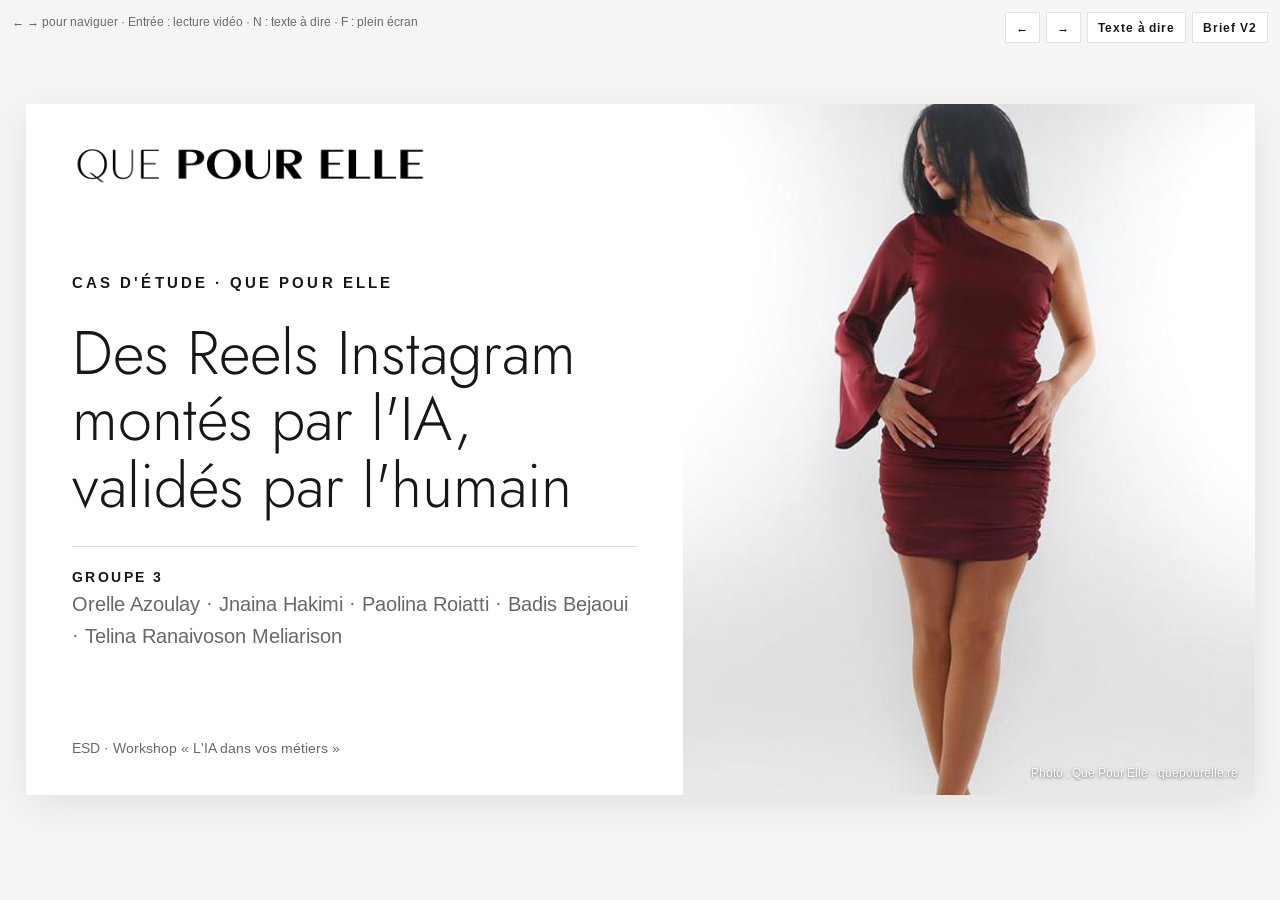
==== commit 4c373377: "Pitch : slide d'intro du cas d'étude et slide équipe Co-Authored-By: Claude Opus 5.5 <noreply@anthro" ====
--- a/pitch.html
+++ b/pitch.html
@@ -4,7 +4,7 @@
 <meta charset="utf-8">
 <meta name="viewport" content="width=device-width,initial-scale=1,viewport-fit=cover">
 <title>Que Pour Elle × IA · Pitch</title>
-<meta name="description" content="Pitch du groupe 3 (Workshop IA, ESD) : Reels Instagram de Que Pour Elle filmés avec notre DA et montés par l'IA, en 8 slides, avec une vidéo de conclusion.">
+<meta name="description" content="Pitch du groupe 3 (Workshop IA, ESD) : Reels Instagram de Que Pour Elle filmés avec notre DA et montés par l'IA, en 10 slides, avec une vidéo de conclusion.">
 <link rel="preconnect" href="https://fonts.googleapis.com">
 <link rel="preconnect" href="https://fonts.gstatic.com" crossorigin>
 <link rel="stylesheet" href="https://fonts.googleapis.com/css2?family=Arimo:wght@400;500;700&family=Jost:wght@300;400;600&display=swap">
@@ -89,6 +89,22 @@
 .slide.vid.playing .play{display:none}
 .slide.vid .play:focus-visible span{outline:2px solid #fff}
 @media (max-width:700px){.slide.vid,.slide.vid.on{display:block;padding:0;aspect-ratio:16/9}.slide.vid .play{font-size:13px}}
+.cover{padding:0;grid-template-columns:1.15fr 1fr!important;grid-template-rows:1fr!important;gap:0!important}
+.cover .txt{padding:6% 7%;display:grid;grid-template-rows:auto 1fr auto;gap:3cqi}
+.cover .txt>img{height:3.4cqi;width:auto;filter:var(--logo)}
+.cover .mid{display:grid;gap:2.2cqi;align-content:center}
+.cover .kick{font-size:1.25cqi;letter-spacing:.2em;text-transform:uppercase;font-weight:700;color:var(--ink)}
+.cover h1{font-size:5cqi}
+.cover .names{font-size:1.6cqi;line-height:1.6;border-top:1px solid var(--line);padding-top:1.6cqi}
+.cover .names b{display:block;font-size:1.1cqi;letter-spacing:.18em;text-transform:uppercase;color:var(--ink)}
+.cover .ph{margin:0;position:relative;min-height:0}
+.cover .ph img{width:100%;height:100%;object-fit:cover;object-position:center 20%;display:block}
+.cover .ph figcaption{position:absolute;right:1.4cqi;bottom:1.2cqi;font-size:1cqi;color:#fff;text-shadow:0 1px 3px rgba(0,0,0,.6)}
+.cover footer{font-size:1.1cqi}
+.team5{--n:5}.team5 .cell{font-size:1.35cqi;line-height:1.45}.team5 h3{font-family:var(--display);font-weight:400;font-size:2.1cqi;color:var(--ink);margin:0;line-height:1.1}
+@media (max-width:700px){.cover,.cover.on{grid-template-columns:1fr!important;padding:0}.cover .txt{padding:22px 18px;gap:14px}.cover .txt>img{height:18px}
+  .cover .kick,.cover .names b{font-size:10px}.cover h1{font-size:28px}.cover .names{font-size:14px}.cover .ph img{height:240px}.cover .ph figcaption{font-size:10px}
+  .team5 .cell{font-size:14px}.team5 h3{font-size:19px}.cover footer{font-size:11px}.cover .mnote{margin:0 18px 18px}}
 </style>
 </head>
 <body>
@@ -97,7 +113,37 @@
 
 <main class="deck">
 
-<section class="slide on" data-note="Bonjour, nous sommes le groupe 3. Notre cas : Que Pour Elle, une boutique de vêtements pour femmes à La Réunion. Aujourd'hui, un Reel demande environ 1 h 30 à sa Community Manager, et le montage des vidéos de shooting est souvent payé à un vidéaste. Après réflexion, nous avons tranché : l'IA ne remplace pas la création. Nos shootings restent faits avec notre propre direction artistique. En revanche, l'IA peut prendre en charge tout le montage. Notre question : peut-elle le faire aussi bien, plus vite et pour moins cher ?">
+<section class="slide cover on" data-note="Bonjour, nous sommes le groupe 3 : Orelle, Jnaina, Paolina, Badis et Telina. Notre cas d'étude : Que Pour Elle, une boutique de vêtements pour femmes à La Réunion. Nous allons vous montrer comment l'IA peut monter ses Reels Instagram, ce que ça coûte, ce que ça rapporte, et ce qu'il faut sécuriser avant de lancer.">
+  <div class="txt">
+    <img src="img/logo.png" alt="Que Pour Elle" width="800" height="94">
+    <div class="mid">
+      <p class="kick">Cas d'étude · Que Pour Elle</p>
+      <h1>Des Reels Instagram montés par l'IA, validés par l'humain</h1>
+      <p class="names"><b>Groupe 3</b>Orelle Azoulay · Jnaina Hakimi · Paolina Roiatti · Badis Bejaoui · Telina Ranaivoson Meliarison</p>
+    </div>
+    <footer><span>ESD · Workshop « L'IA dans vos métiers »</span></footer>
+  </div>
+  <figure class="ph"><img src="img/s_Gabarit.jpg" alt="Robe rouge de la collection Que Pour Elle" width="600" height="900"><figcaption>Photo : Que Pour Elle · quepourelle.re</figcaption></figure>
+  <p class="mnote">À dire : bonjour, nous sommes le groupe 3. Notre cas d'étude : Que Pour Elle, et ses Reels Instagram montés par l'IA.</p>
+</section>
+
+<section class="slide" data-note="Chacun a un rôle. Orelle est cheffe de projet : elle cadre le besoin et coordonne. Jnaina a conçu le workflow n8n. Paolina rédige et teste les consignes envoyées aux IA. Badis, photographe et directeur de création, garde la direction artistique de la marque. Telina a étudié le budget, les risques et les conditions de lancement.">
+  <header><img src="img/logo.png" alt="" width="800" height="94"><span>Groupe 3</span></header>
+  <div class="body">
+    <h2>L'équipe et le rôle de chacun</h2>
+    <div class="row team5">
+      <div class="cell"><b>Cheffe de projet</b><h3>Orelle Azoulay</h3><p>Cadre le besoin de la boutique, coordonne l'équipe et suit les étapes.</p></div>
+      <div class="cell"><b>Automatisation</b><h3>Jnaina Hakimi</h3><p>Conçoit le workflow n8n et connecte les outils entre eux.</p></div>
+      <div class="cell"><b>Responsable IA</b><h3>Paolina Roiatti</h3><p>Rédige et teste les consignes (prompts) envoyées aux IA.</p></div>
+      <div class="cell"><b>Création et social media</b><h3>Badis Bejaoui</h3><p>Photographe et directeur de création, garant de l'identité de la marque.</p></div>
+      <div class="cell"><b>Stratégie et déploiement</b><h3>Telina Ranaivoson Meliarison</h3><p>Étudie le budget, les risques et les conditions de lancement du pilote.</p></div>
+    </div>
+  </div>
+  <footer><span>2 / 10 · L'équipe</span><span>ESD · Workshop IA</span></footer>
+  <p class="mnote">À dire : cinq rôles, de la coordination à la création, en passant par l'automatisation, l'IA et la stratégie.</p>
+</section>
+
+<section class="slide" data-note="Notre cas : Que Pour Elle, une boutique de vêtements pour femmes à La Réunion. Aujourd'hui, un Reel demande environ 1 h 30 à sa Community Manager, et le montage des vidéos de shooting est souvent payé à un vidéaste. Après réflexion, nous avons tranché : l'IA ne remplace pas la création. Nos shootings restent faits avec notre propre direction artistique. En revanche, l'IA peut prendre en charge tout le montage. Notre question : peut-elle le faire aussi bien, plus vite et pour moins cher ?">
   <header><img src="img/logo.png" alt="Que Pour Elle" width="800" height="94"><span>Groupe 3 · Brief V2</span></header>
   <div class="body split">
     <div style="display:grid;gap:2cqi">
@@ -106,8 +152,8 @@
     </div>
     <figure style="margin:0"><img src="img/s_bagatelle3.jpg" alt="Robe longue dégradée Que Pour Elle" width="600" height="900"><figcaption class="cred">Photo : Que Pour Elle · quepourelle.re</figcaption></figure>
   </div>
-  <footer><span>1 / 8 · Le problème</span><span>ESD · Workshop IA</span></footer>
-  <p class="mnote">À dire : nous sommes le groupe 3. On garde les shootings et notre DA. L'IA peut-elle faire tout le montage, aussi bien et pour moins cher ?</p>
+  <footer><span>3 / 10 · Le problème</span><span>ESD · Workshop IA</span></footer>
+  <p class="mnote">À dire : on garde les shootings et notre DA. L'IA peut-elle faire tout le montage, aussi bien et pour moins cher ?</p>
 </section>
 
 <section class="slide" data-note="Notre solution est un workflow, pas un agent : les étapes sont fixées à l'avance. Tout commence par un shooting humain : notre direction artistique choisit les tenues, le cadre, les plans de caméra, le défilé et la démarche. C'est la limite que nous avons posée : l'IA ne crée pas l'image de la marque. Ensuite, la CM donne les rushes à un outil de montage par IA, qui monte le Reel de A à Z : rythme, musique, transitions, motion design, changements de plan. En parallèle, GPT rédige la légende et Claude la relit. À la fin, c'est la CM seule qui valide et programme. Nous n'entraînons aucun modèle : ni supervisé, ni non supervisé.">
@@ -124,7 +170,7 @@
     </div>
     <p><strong>L'IA ne crée pas l'image de la marque</strong> : elle monte nos rushes. Aucun modèle entraîné, aucune image générée.</p>
   </div>
-  <footer><span>2 / 8 · La solution</span><span>ESD · Workshop IA</span></footer>
+  <footer><span>4 / 10 · La solution</span><span>ESD · Workshop IA</span></footer>
   <p class="mnote">À dire : shooting avec notre DA, l'IA monte les rushes de A à Z, GPT rédige la légende, Claude contrôle, la CM décide.</p>
 </section>
 
@@ -144,7 +190,7 @@
     </ol>
     <div class="cycle"><code>GENERATE</code>→<code class="ok">CONTENT_READY</code>ou<code>REVIEW</code>→<code class="hu">READY</code>→<code class="off">PUBLIÉ · OFF</code></div>
   </div>
-  <footer><span>3 / 8 · Le prototype</span><span>ESD · Workshop IA</span></footer>
+  <footer><span>5 / 10 · Le prototype</span><span>ESD · Workshop IA</span></footer>
   <p class="mnote">À dire : prototype n8n réel, en mode préparation. GPT rédige, Claude contrôle, la CM valide. La publication automatique est coupée.</p>
 </section>
 
@@ -159,7 +205,7 @@
     </div>
     <p><span class="warn">Vigilance orange</span> : possible si les contrats, les accès et l'usage sont validés.</p>
   </div>
-  <footer><span>4 / 8 · Ce qu'on met en place</span><span>ESD · Workshop IA</span></footer>
+  <footer><span>6 / 10 · Ce qu'on met en place</span><span>ESD · Workshop IA</span></footer>
   <p class="mnote">À dire : pas d'abonnement perso, il faut les API. GPT rédige, Claude contrôle : deux éditeurs, deux contrats. Outil de montage : conditions à relire. Publication coupée. Position orange.</p>
 </section>
 
@@ -174,7 +220,7 @@
     </div>
     <p>Biais : le casting et les rushes sont choisis par l'équipe, pas par l'IA. La CM suit chaque mois les tailles et morphologies mises en avant.</p>
   </div>
-  <footer><span>5 / 8 · Contexte et cadre</span><span>ESD · Workshop IA</span></footer>
+  <footer><span>7 / 10 · Contexte et cadre</span><span>ESD · Workshop IA</span></footer>
   <p class="mnote">À dire : contrats des mannequins, questions aux fournisseurs, AI Act (déployeur, risque minimal, transparence), validation par un juriste.</p>
 </section>
 
@@ -189,7 +235,7 @@
     </div>
     <p>Les shootings restent : c'est notre DA. Alternative sans IA à comparer : la CM monte elle-même avec des modèles CapCut.</p>
   </div>
-  <footer><span>6 / 8 · Le coût complet</span><span>ESD · Workshop IA</span></footer>
+  <footer><span>8 / 10 · Le coût complet</span><span>ESD · Workshop IA</span></footer>
   <p class="mnote">À dire : vidéaste 12 000 € → 7 200 € sans le montage, shootings inchangés (4 500 €), 520 € d'abonnements. ≈ 4 280 € économisés par an, + 72 h de CM.</p>
 </section>
 
@@ -212,7 +258,7 @@
       </div>
     </div>
   </div>
-  <footer><span>7 / 8 · Risques et arrêt</span><span>ESD · Workshop IA</span></footer>
+  <footer><span>9 / 10 · Risques et arrêt</span><span>ESD · Workshop IA</span></footer>
   <p class="mnote">À dire : risque n°1, un prix faux. Risque n°2, un montage hors DA. Une erreur publiée ou 3 refus de suite = suspension.</p>
 </section>
 
@@ -227,7 +273,7 @@
     </div>
     <p>Si le montage de l'IA ne vaut pas celui du vidéaste, <strong>nous le dirons</strong>. C'est aussi une bonne conclusion.</p>
   </div>
-  <footer><span>8 / 8 · La suite</span><span>Brief complet : paolina-ai.github.io/que-pour-elle-ia</span></footer>
+  <footer><span>10 / 10 · La suite</span><span>Brief complet : paolina-ai.github.io/que-pour-elle-ia</span></footer>
   <p class="mnote">À dire : un test encadré, pas un déploiement. On mesure, on compare, on fait valider. Si l'IA ne fait pas mieux, on le dira.</p>
 </section>
 
